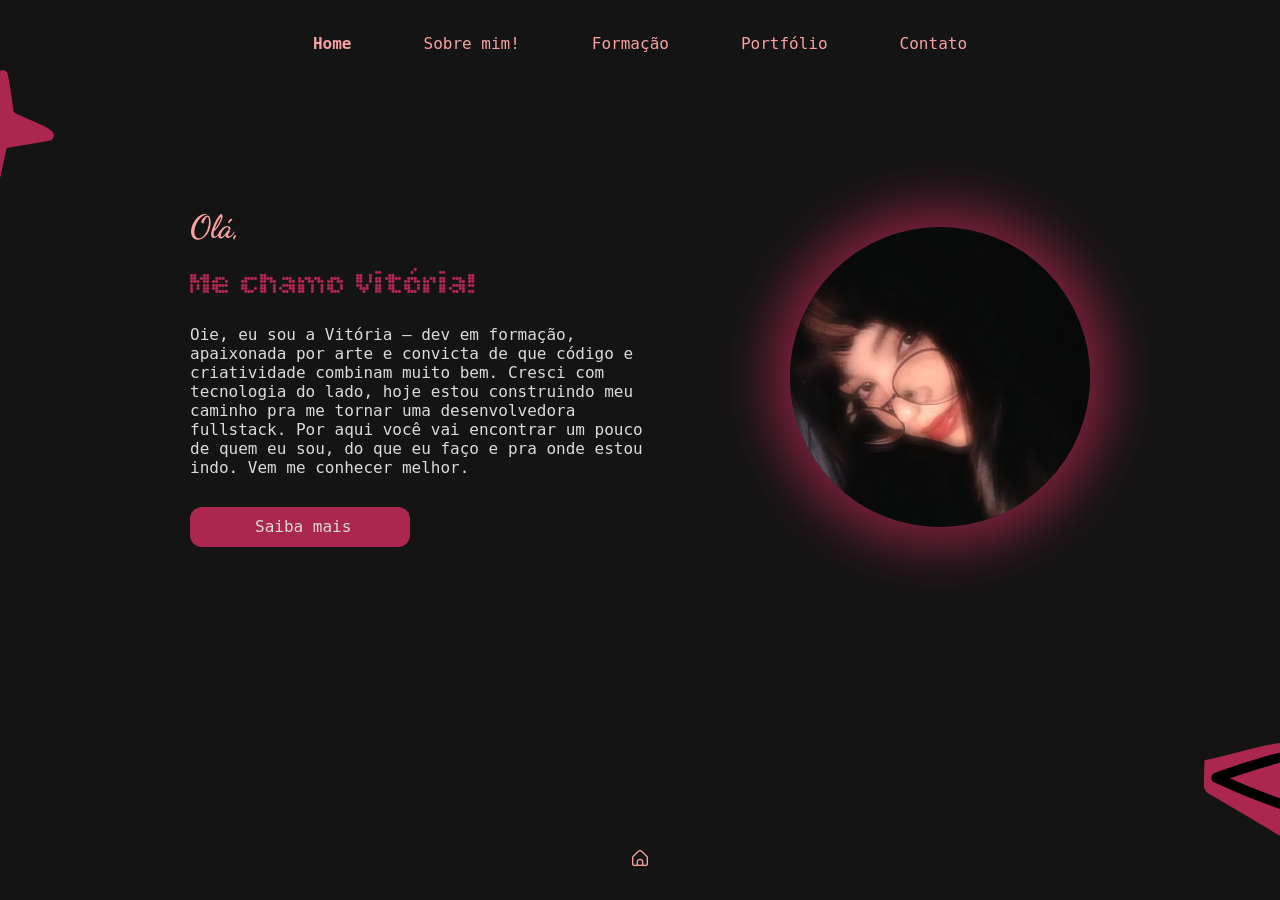
==== index.html @ 603214de "alterando home.html para index.html" ====
<!doctype html>
<html lang="pt-br">
  <head>
    <meta charset="UTF-8" />
    <meta name="viewport" content="width=device-width, initial-scale=1.0" />
    <title>Portifólio Pessoal</title>
    <link rel="stylesheet" href="/src/styles/main.css" />
    <link rel="stylesheet" href="/src/styles/home.css" />
    <link rel="stylesheet" href="/src/styles/button.css" />
  </head>
  <body>
    <header>
      <nav class="navbar">
        <ul class="navUl">
          <li class="navLi">
            <a href="home.html" class="navLink active">Home</a>
          </li>
          <li class="navLi">
            <a href="about.html" class="navLink">Sobre mim!</a>
          </li>
          <li class="navLi">
            <a href="education.html" class="navLink">Formação</a>
          </li>
          <li class="navLi">
            <a href="portfolio.html" class="navLink">Portfólio</a>
          </li>
          <li class="navLi">
            <a href="contact.html" class="navLink">Contato</a>
          </li>
        </ul>
      </nav>
    </header>
    <main class="main-content">
      <div class="content">
        <h1 id="hiTitle">Olá,</h1>
        <h1 class="title">Me chamo Vitória!</h1>
        <p>
          Oie, eu sou a Vitória — dev em formação, apaixonada por arte e
          convicta de que código e criatividade combinam muito bem. Cresci com
          tecnologia do lado, hoje estou construindo meu caminho pra me tornar
          uma desenvolvedora fullstack. Por aqui você vai encontrar um pouco de
          quem eu sou, do que eu faço e pra onde estou indo. Vem me conhecer
          melhor.
        </p>

        <button class="btn" id="button01">
          <a href="about.html">Saiba mais</a>
        </button>
      </div>

      <img
        src="/src/assets/perfil.webp"
        alt="Foto de perfil de Vitória"
        class="profile-img"
      />
    </main>

    <footer class="footer">
      <a href="home.html"><img src="/src/assets/home.png" alt="" /></a>
    </footer>
  </body>
</html>
---- src/styles/main.css ----
@import url("https://fonts.googleapis.com/css2?family=Bitcount+Prop+Double:wght@100..900&family=Dancing+Script:wght@400..700&family=Roboto+Mono:ital,wght@0,100..700;1,100..700&display=swap");

* {
  margin: 0;
  padding: 0;
  box-sizing: border-box;
  font-family: "Roboto-mono", monospace;
  color: var(--lightgrey);
}

:root {
  --darkgrey: #141414;
  --grey: #202020;
  --lightgrey: #dbdbdb;
  --pink: #ac274f;
  --lightpink: #faa0a0;
}

/* main css para definições gerais das páginas como menu, background, títulos, subtitulos, tipo, tamanho e cor da fonte principal de texto*/

body {
  background-image: url(/src/assets/background-01.svg);
  background-size: cover;
  background-position: center;
  background-repeat: no-repeat;
  background-attachment: fixed;
  min-height: 100vh;
  display: flex;
  flex-direction: column;
}

header {
  width: 100%;
}

.navUl {
  display: flex;
  list-style-type: none;
  justify-content: center;
  gap: 40px;
  padding: 0;
  margin: 0;
  margin-top: 20px;
  font-size: 16px;
}

.navLi .navLink {
  display: block;
  text-decoration: none;
  color: var(--lightpink);
  text-align: center;
  padding: 14px 16px;
}

.navLi .navLink.active {
  font-weight: 800;
}

.navLi .navLink:hover {
  text-decoration: underline;
  color: var(--pink);
}

footer {
  padding: 50px 0px 30px 0px;
  display: flex;
  justify-content: center;
  align-items: center;
  margin-top: auto;
}

.homebutton {
  background: none;
  border: none;
  cursor: pointer;
  padding: 0;
}

.title {
  color: var(--pink);
  font-family: "Bitcount Prop Double", system-ui;
  font-weight: 400;
  font-size: 32px;
}

.subtitle {
  color: var(--lightpink);
  font-family: "Bitcount Prop Double", system-ui;
  font-weight: 400;
  font-size: 20px;
}

.h3subtitle {
  color: var(--pink);
  font-size: 18px;
  padding: 10px 0px;
}

/* estilizando a barra do scroll */
::-webkit-scrollbar {
  width: 5px;
}

::-webkit-scrollbar-track {
  background: var(--darkgrey); /* fundo da trilha */
}

::-webkit-scrollbar-thumb {
  background: #ac274f; /* a barrinha em si */
  border-radius: 4px;
}

::-webkit-scrollbar-thumb:hover {
  background: #faa0a0; /* cor ao passar o mouse */
}

@media (max-width: 768px) {
  .navUl {
    gap: 8px;
    font-size: 13px;
  }

  .navLi .navLink {
    padding: 10px 6px;
  }

  .profile-img {
    width: 160px;
    height: 160px;
  }

  .title {
    font-size: 24px;
  }

  .subtitle {
    font-size: 16px;
  }
}
---- src/styles/home.css ----
main {
  display: flex;
  justify-content: center;
  align-items: center;
  gap: 120px;
  margin-top: 70px;
}

.content {
  display: flex;
  flex-direction: column;
  justify-content: center;
  gap: 20px;
  width: 480px;
  height: 480px;
}

#hiTitle {
  color: var(--lightpink);
  font-family: "Dancing Script", cursive;
  font-size: 32px;
}

.profile-img {
  width: 300px;
  height: 300px;
  border-radius: 50%;
  object-fit: cover;
  box-shadow: 0 0 50px 20px rgba(172, 39, 79, 0.7);
}

@media (max-width: 768px) {
  main {
    flex-direction: column-reverse;
    gap: 40px;
    margin-top: 40px;
    align-items: center;
  }

  .content {
    width: 90%;
    height: auto;
  }

  .profile-img {
    width: 150px;
    height: 150px;
    box-shadow: 0 0 30px 15px rgba(172, 39, 79, 0.7);
  }
  
  #button01 {
    align-self: center;
  }
}
---- src/styles/button.css ----
/* estilizando os botões */

.btn {
  background-color: var(--pink);
  cursor: pointer;
  border: none;
  border-radius: 12px;
  color: var(--lightgrey);
  font-size: 16px;
}
.btn a {
  text-decoration: none;
  padding: 10px 65px;
  font-size: 16px;
}
.contactButton {
  background-color: var(--pink);
  border: none;
  border-radius: 50%;
  padding: 0;
  cursor: pointer;
  display: flex;
  align-items: center;
  justify-content: center;
  width: 32px;
  height: 32px;
}

.contactButton a {
  text-decoration: none;
  display: flex;
  align-items: center;
  justify-content: center;
  line-height: 0;
}
.contactButton:hover {
  background-color: #7c1433;
}

.btn:hover {
  background-color: #7c1433;
}

#button01 {
  white-space: nowrap;
  margin-top: 10px;
  width: 220px;
  height: 40px;
}

#button02 {
  width: 140px;
  height: 40px;
  margin-top: 10px;
  align-self: flex-end;
}

#gitButton {
  width: 65px;
  height: 32px;
}

#gitButton a {
  padding: 0;
  text-decoration: none;
  display: flex;
  align-items: center;
  justify-content: center;
  width: 100%;
  height: 100%;
}
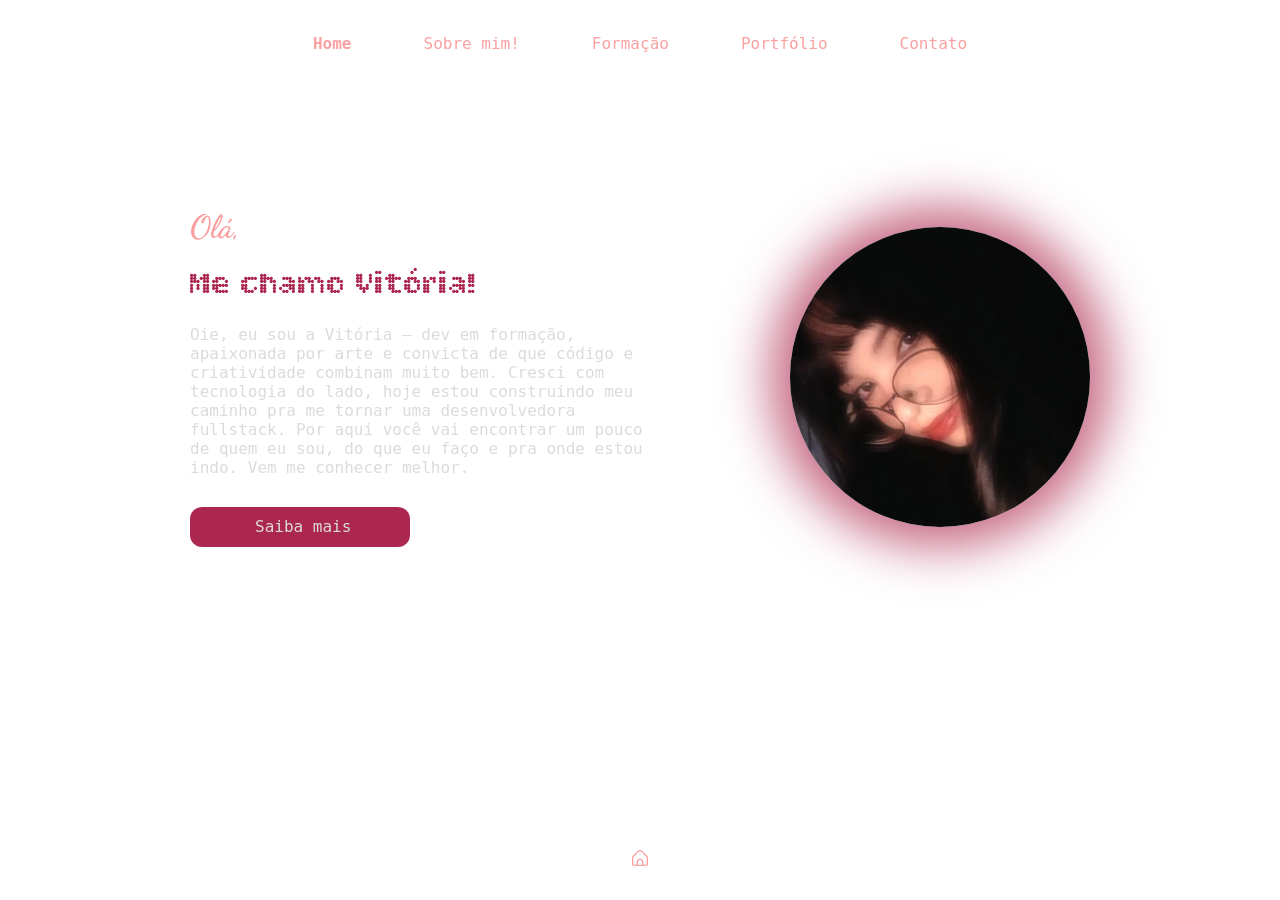
==== commit 932c4b09: "new commit" ====
--- a/index.html
+++ b/index.html
@@ -4,16 +4,17 @@
     <meta charset="UTF-8" />
     <meta name="viewport" content="width=device-width, initial-scale=1.0" />
     <title>Portifólio Pessoal</title>
-    <link rel="stylesheet" href="/src/styles/main.css" />
-    <link rel="stylesheet" href="/src/styles/home.css" />
-    <link rel="stylesheet" href="/src/styles/button.css" />
+    <link rel="icon" href="src/assets/favicon.ico" />
+    <link rel="stylesheet" href="src/styles/main.css" />
+    <link rel="stylesheet" href="src/styles/home.css" />
+    <link rel="stylesheet" href="src/styles/button.css" />
   </head>
   <body>
     <header>
       <nav class="navbar">
         <ul class="navUl">
           <li class="navLi">
-            <a href="home.html" class="navLink active">Home</a>
+            <a href="index.html" class="navLink active">Home</a>
           </li>
           <li class="navLi">
             <a href="about.html" class="navLink">Sobre mim!</a>
@@ -49,14 +50,14 @@
       </div>
 
       <img
-        src="/src/assets/perfil.webp"
+        src="src/assets/perfil.webp"
         alt="Foto de perfil de Vitória"
         class="profile-img"
       />
     </main>
 
     <footer class="footer">
-      <a href="home.html"><img src="/src/assets/home.png" alt="" /></a>
+      <a href="index.html"><img src="src/assets/home.png" alt="" /></a>
     </footer>
   </body>
 </html>
--- a/src/styles/main.css
+++ b/src/styles/main.css
@@ -19,7 +19,7 @@
 /* main css para definições gerais das páginas como menu, background, títulos, subtitulos, tipo, tamanho e cor da fonte principal de texto*/
 
 body {
-  background-image: url(/src/assets/background-01.svg);
+  background-image: url(/portfolio-pessoal/src/assets/background-01.svg);
   background-size: cover;
   background-position: center;
   background-repeat: no-repeat;
@@ -136,4 +136,4 @@
   .subtitle {
     font-size: 16px;
   }
-}+}
